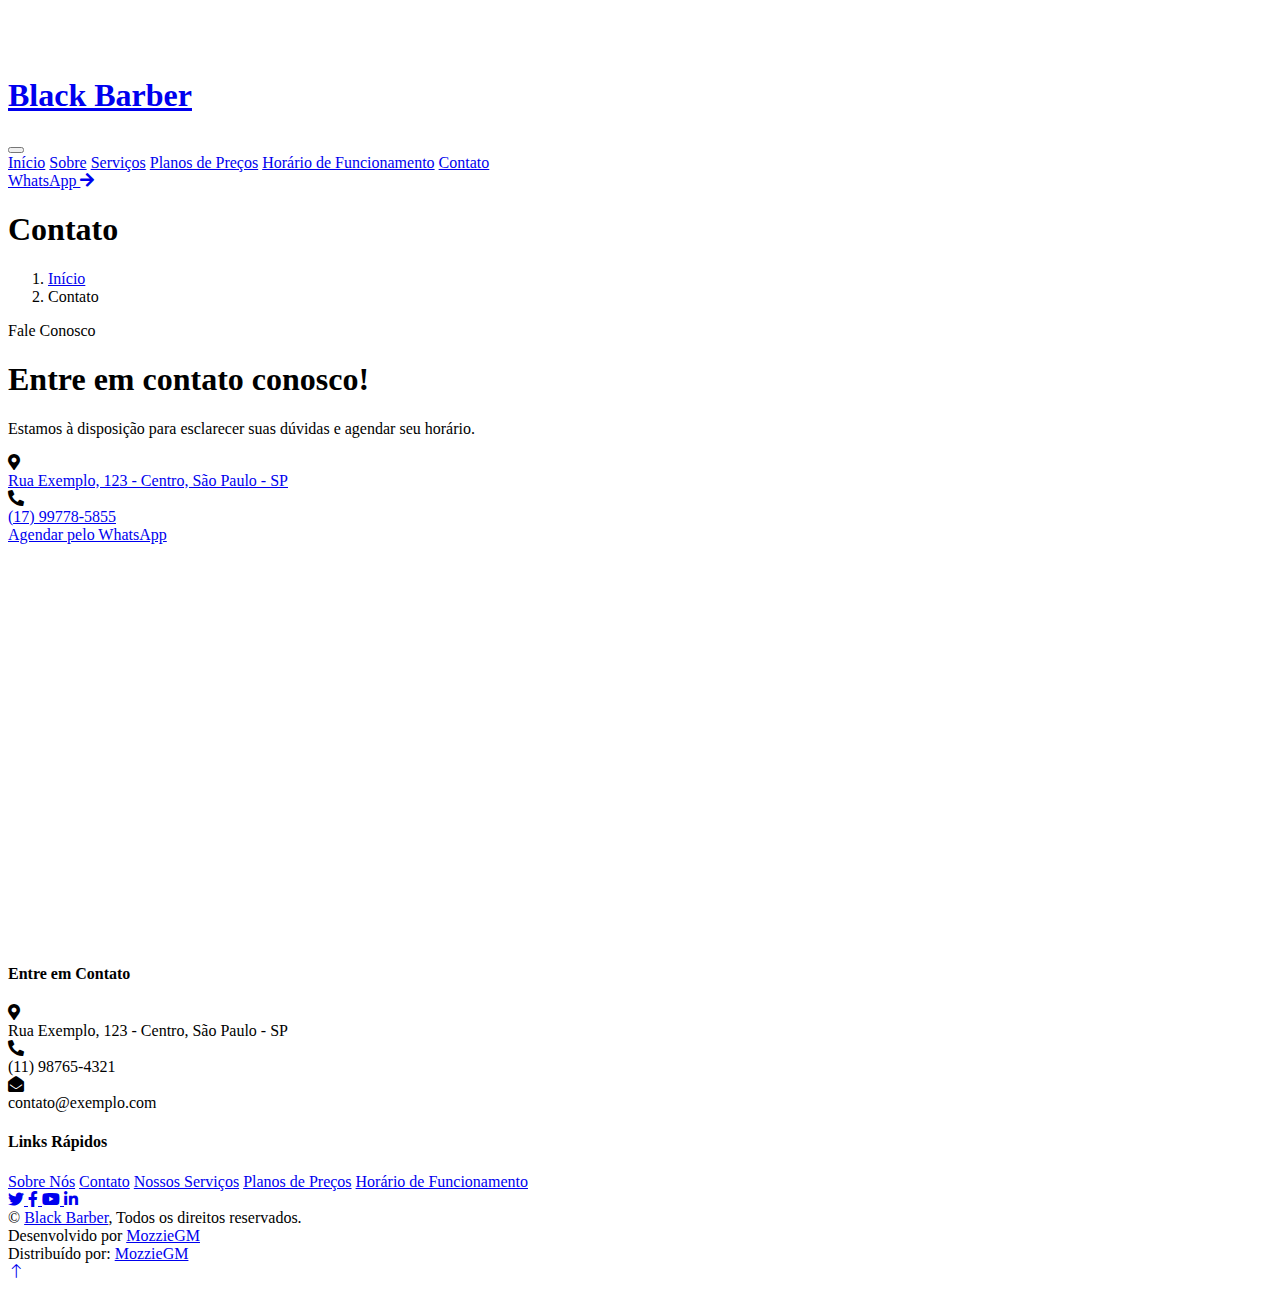
==== contato.html @ 5508dd4f "update" ====
<!DOCTYPE html>
<html lang="en">

<head>
    <meta charset="utf-8">
    <title>Black Barber</title>
    <meta content="width=device-width, initial-scale=1.0" name="viewport">
    <meta content="" name="keywords">
    <meta content="" name="description">

    <!-- Favicon -->
    <link href="img/favicon.ico" rel="icon">

    <!-- Google Web Fonts -->
    <link rel="preconnect" href="https://fonts.googleapis.com">
    <link rel="preconnect" href="https://fonts.gstatic.com" crossorigin>
    <link href="https://fonts.googleapis.com/css2?family=Roboto:wght@400;500&family=Oswald:wght@600&display=swap"
        rel="stylesheet">

    <!-- Icon Font Stylesheet -->
    <link href="https://cdnjs.cloudflare.com/ajax/libs/font-awesome/5.10.0/css/all.min.css" rel="stylesheet">
    <link href="https://cdn.jsdelivr.net/npm/bootstrap-icons@1.4.1/font/bootstrap-icons.css" rel="stylesheet">

    <!-- Libraries Stylesheet -->
    <link href="lib/animate/animate.min.css" rel="stylesheet">
    <link href="lib/owlcarousel/assets/owl.carousel.min.css" rel="stylesheet">

    <!-- Customized Bootstrap Stylesheet -->
    <link href="css/bootstrap.min.css" rel="stylesheet">

    <!-- Template Stylesheet -->
    <link href="css/style.css" rel="stylesheet">
</head>

<body>
    <!-- Spinner Start -->
    <div id="spinner"
        class="show bg-dark position-fixed translate-middle w-100 vh-100 top-50 start-50 d-flex align-items-center justify-content-center">
        <div class="spinner-grow text-primary" style="width: 3rem; height: 3rem;" role="status">
            <span class="sr-only">Loading...</span>
        </div>
    </div>
    <!-- Spinner End -->


    <!-- Início da Navbar -->
    <nav class="navbar navbar-expand-lg bg-secondary navbar-dark sticky-top py-lg-0 px-lg-5 wow fadeIn"
        data-wow-delay="0.1s">
        <a href="index.html" class="navbar-brand ms-4 ms-lg-0">
            <h1 class="mb-0 text-primary text-uppercase"></i>Black Barber</h1>
        </a>
        <button type="button" class="navbar-toggler me-4" data-bs-toggle="collapse" data-bs-target="#navbarCollapse">
            <span class="navbar-toggler-icon"></span>
        </button>
        <div class="collapse navbar-collapse" id="navbarCollapse">
            <div class="navbar-nav ms-auto p-4 p-lg-0">
                <a href="index.html" class="nav-item nav-link">Início</a>
                <a href="sobre.html" class="nav-item nav-link">Sobre</a>
                <a href="servicos.html" class="nav-item nav-link">Serviços</a>
                <a href="preco.html" class="nav-item nav-link">Planos de Preços</a>
                <a href="horario.html" class="nav-item nav-link">Horário de Funcionamento</a>
                <a href="contato.html" class="nav-item nav-link active">Contato</a>
            </div>
            <a href="https://wa.me/5517997785855?text=Quero%20agendar%20um%20hor%C3%A1rio!"
                class="btn btn-primary rounded-0 py-2 px-lg-4 d-none d-lg-block" target="_blank"
                rel="noopener noreferrer">
                WhatsApp <i class="fa fa-arrow-right ms-3"></i>
            </a>

        </div>
    </nav>
    <!-- Fim da Navbar -->


    <!-- Início do Cabeçalho da Página -->
    <div class="container-fluid page-header py-5 mb-5 wow fadeIn" data-wow-delay="0.1s">
        <div class="container text-center py-5">
            <h1 class="display-3 text-white text-uppercase mb-3 animated slideInDown">Contato</h1>
            <nav aria-label="breadcrumb animated slideInDown">
                <ol class="breadcrumb justify-content-center text-uppercase mb-0">
                    <li class="breadcrumb-item"><a class="text-white" href="index.html">Início</a></li>
                    <li class="breadcrumb-item text-primary active" aria-current="page">Contato</li>
                </ol>
            </nav>
        </div>
    </div>
    <!-- Fim do Cabeçalho da Página -->


    <!-- Início do Contato -->
    <div class="container-xxl py-5">
        <div class="container">
            <div class="row g-0">
                <div class="col-lg-6 wow fadeIn" data-wow-delay="0.1s">
                    <div class="bg-secondary p-5">
                        <p class="d-inline-block bg-dark text-primary py-1 px-4">Fale Conosco</p>
                        <h1 class="text-uppercase mb-4">Entre em contato conosco!</h1>
                        <p class="mb-4">Estamos à disposição para esclarecer suas dúvidas e agendar seu horário.</p>

                        <div class="d-flex align-items-center mb-3">
                            <div class="btn-square bg-dark flex-shrink-0 me-3">
                                <span class="fa fa-map-marker-alt text-primary"></span>
                            </div>
                            <a href="https://goo.gl/maps/XxXxXxXxXxXx" target="_blank" class="text-light">
                                Rua Exemplo, 123 - Centro, São Paulo - SP
                            </a>
                        </div>
                        <div class="d-flex align-items-center mb-3">
                            <div class="btn-square bg-dark flex-shrink-0 me-3">
                                <span class="fa fa-phone-alt text-primary"></span>
                            </div>
                            <a href="https://wa.me/5517997785855?text=Quero%20agendar%20um%20hor%C3%A1rio!"
                                target="_blank" class="text-light">
                                (17) 99778-5855
                            </a>
                        </div>
                        <a href="https://wa.me/5517997785855?text=Quero%20agendar%20um%20hor%C3%A1rio!"
                            class="btn btn-primary w-100 py-3 text-uppercase" target="_blank">
                            Agendar pelo WhatsApp
                        </a>
                    </div>
                </div>
                <div class="col-lg-6 wow fadeIn" data-wow-delay="0.5s">
                    <div class="h-100" style="min-height: 400px;">
                        <iframe class="google-map w-100 h-100"
                            src="https://www.google.com/maps/embed?pb=!1m18!1m12!1m3!1d467692.3953574584!2d-46.92494081777089!3d-23.681434666192445!2m3!1f0!2f0!3f0!3m2!1i1024!2i768!4f13.1!3m3!1m2!1s0x94ce448183a461d1%3A0x9ba94b08ff335bae!2zU8OjbyBQYXVsbywgU1A!5e0!3m2!1spt-BR!2sbr!4v1738498899780!5m2!1spt-BR!2sbr"
                            frameborder="0" allowfullscreen="" aria-hidden="false" tabindex="0"
                            style="filter: grayscale(100%) invert(92%) contrast(83%); border: 0;">
                        </iframe>
                    </div>
                </div>
            </div>
        </div>
    </div>
    <!-- Fim do Contato -->



    <!-- Início do Rodapé -->
    <div class="container-fluid bg-secondary text-light footer mt-5 pt-5 wow fadeIn" data-wow-delay="0.1s">
        <div class="container py-5">
            <div class="row g-5">
                <div class="col-lg-4 col-md-6">
                    <h4 class="text-uppercase mb-4">Entre em Contato</h4>
                    <div class="d-flex align-items-center mb-2">
                        <div class="btn-square bg-dark flex-shrink-0 me-3">
                            <span class="fa fa-map-marker-alt text-primary"></span>
                        </div>
                        <span>Rua Exemplo, 123 - Centro, São Paulo - SP</span>
                    </div>
                    <div class="d-flex align-items-center mb-2">
                        <div class="btn-square bg-dark flex-shrink-0 me-3">
                            <span class="fa fa-phone-alt text-primary"></span>
                        </div>
                        <span>(11) 98765-4321</span>
                    </div>
                    <div class="d-flex align-items-center">
                        <div class="btn-square bg-dark flex-shrink-0 me-3">
                            <span class="fa fa-envelope-open text-primary"></span>
                        </div>
                        <span>contato@exemplo.com</span>
                    </div>
                </div>
                <div class="col-lg-4 col-md-6">
                    <h4 class="text-uppercase mb-4">Links Rápidos</h4>
                    <a class="btn btn-link" href="sobre.html">Sobre Nós</a>
                    <a class="btn btn-link" href="contato.html">Contato</a>
                    <a class="btn btn-link" href="servicos.html">Nossos Serviços</a>
                    <a class="btn btn-link" href="preco.html">Planos de Preços</a>
                    <a class="btn btn-link" href="horario.html">Horário de Funcionamento</a>
                </div>
                <div class="col-lg-4 col-md-6">
                    <div class="d-flex pt-1 m-n1">
                        <a class="btn btn-lg-square btn-dark text-primary m-1" href="https://twitter.com/"
                            target="_blank" rel="noopener noreferrer">
                            <i class="fab fa-twitter"></i>
                        </a>
                        <a class="btn btn-lg-square btn-dark text-primary m-1" href="https://facebook.com/"
                            target="_blank" rel="noopener noreferrer">
                            <i class="fab fa-facebook-f"></i>
                        </a>
                        <a class="btn btn-lg-square btn-dark text-primary m-1" href="https://youtube.com/"
                            target="_blank" rel="noopener noreferrer">
                            <i class="fab fa-youtube"></i>
                        </a>
                        <a class="btn btn-lg-square btn-dark text-primary m-1" href="https://linkedin.com/"
                            target="_blank" rel="noopener noreferrer">
                            <i class="fab fa-linkedin-in"></i>
                        </a>
                    </div>

                </div>
            </div>
        </div>
        <div class="container">
            <div class="copyright">
                <div class="row">
                    <div class="col-md-6 text-center text-md-start mb-3 mb-md-0">
                        &copy; <a class="border-bottom" href="#">Black Barber</a>, Todos os direitos reservados.
                    </div>
                    <div class="col-md-6 text-center text-md-end">
                        Desenvolvido por <a class="border-bottom" href="https://mozziegm.vercel.app/">MozzieGM</a>
                        <br>Distribuído por: <a class="border-bottom" href="https://mozziegm.vercel.app/"
                            target="_blank">MozzieGM</a>
                    </div>
                </div>
            </div>
        </div>
    </div>
    <!-- Fim do Rodapé -->


    <!-- Back to Top -->
    <a href="#" class="btn btn-primary btn-lg-square back-to-top"><i class="bi bi-arrow-up"></i></a>


    <!-- JavaScript Libraries -->
    <script src="https://code.jquery.com/jquery-3.4.1.min.js"></script>
    <script src="https://cdn.jsdelivr.net/npm/bootstrap@5.0.0/dist/js/bootstrap.bundle.min.js"></script>
    <script src="lib/wow/wow.min.js"></script>
    <script src="lib/easing/easing.min.js"></script>
    <script src="lib/waypoints/waypoints.min.js"></script>
    <script src="lib/owlcarousel/owl.carousel.min.js"></script>

    <!-- Template Javascript -->
    <script src="js/main.js"></script>
</body>

</html>
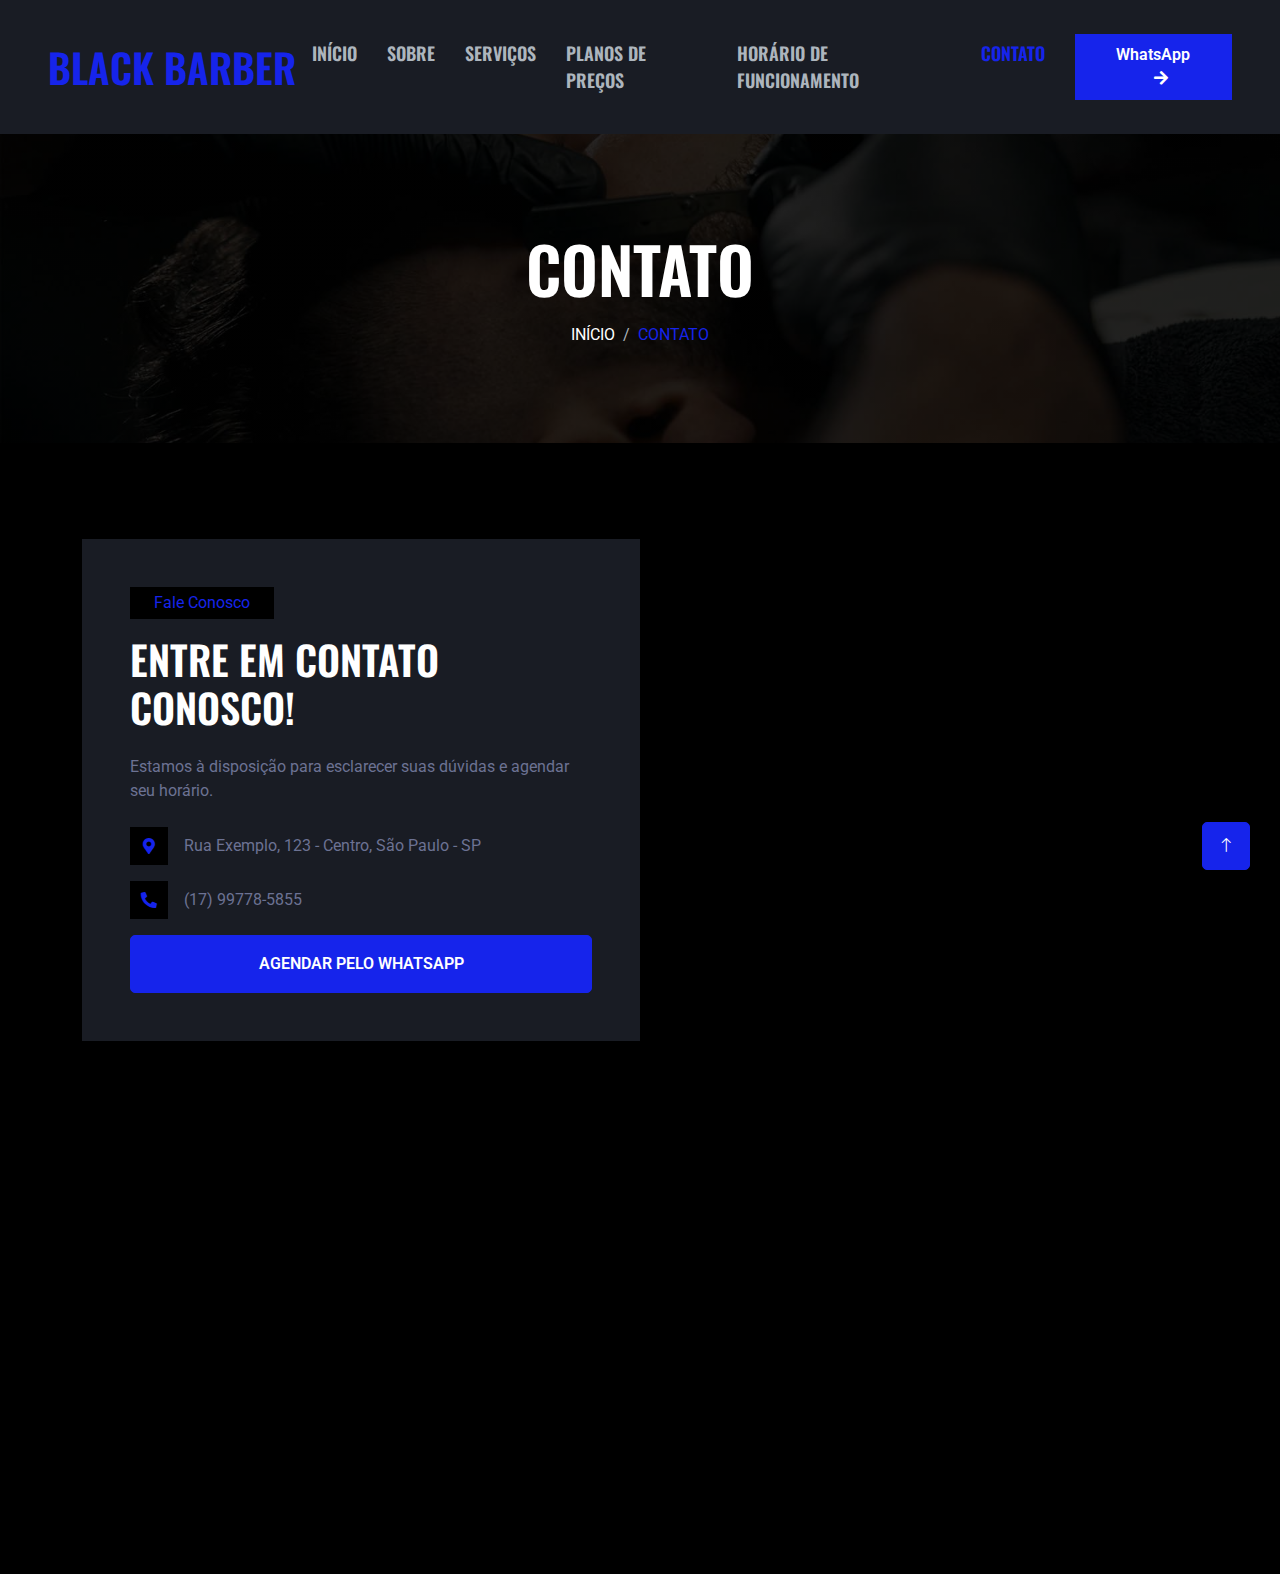
==== commit c4c6c211: "update" ====
--- a/contato.html
+++ b/contato.html
@@ -61,7 +61,7 @@
                 <a href="horario.html" class="nav-item nav-link">Horário de Funcionamento</a>
                 <a href="contato.html" class="nav-item nav-link active">Contato</a>
             </div>
-            <a href="https://wa.me/5517997785855?text=Quero%20agendar%20um%20hor%C3%A1rio!"
+            <a href="https://wa.me/5511930917084?text=Quero%20agendar%20um%20hor%C3%A1rio!"
                 class="btn btn-primary rounded-0 py-2 px-lg-4 d-none d-lg-block" target="_blank"
                 rel="noopener noreferrer">
                 WhatsApp <i class="fa fa-arrow-right ms-3"></i>
@@ -101,7 +101,7 @@
                             <div class="btn-square bg-dark flex-shrink-0 me-3">
                                 <span class="fa fa-map-marker-alt text-primary"></span>
                             </div>
-                            <a href="https://goo.gl/maps/XxXxXxXxXxXx" target="_blank" class="text-light">
+                            <a href="https://maps.app.goo.gl/WDW9LNnLBoL38bQ57" target="_blank" class="text-light">
                                 Rua Exemplo, 123 - Centro, São Paulo - SP
                             </a>
                         </div>
@@ -109,12 +109,12 @@
                             <div class="btn-square bg-dark flex-shrink-0 me-3">
                                 <span class="fa fa-phone-alt text-primary"></span>
                             </div>
-                            <a href="https://wa.me/5517997785855?text=Quero%20agendar%20um%20hor%C3%A1rio!"
+                            <a href="https://wa.me/5511930917084?text=Quero%20agendar%20um%20hor%C3%A1rio!"
                                 target="_blank" class="text-light">
                                 (17) 99778-5855
                             </a>
                         </div>
-                        <a href="https://wa.me/5517997785855?text=Quero%20agendar%20um%20hor%C3%A1rio!"
+                        <a href="https://wa.me/5511930917084?text=Quero%20agendar%20um%20hor%C3%A1rio!"
                             class="btn btn-primary w-100 py-3 text-uppercase" target="_blank">
                             Agendar pelo WhatsApp
                         </a>
@@ -123,7 +123,7 @@
                 <div class="col-lg-6 wow fadeIn" data-wow-delay="0.5s">
                     <div class="h-100" style="min-height: 400px;">
                         <iframe class="google-map w-100 h-100"
-                            src="https://www.google.com/maps/embed?pb=!1m18!1m12!1m3!1d467692.3953574584!2d-46.92494081777089!3d-23.681434666192445!2m3!1f0!2f0!3f0!3m2!1i1024!2i768!4f13.1!3m3!1m2!1s0x94ce448183a461d1%3A0x9ba94b08ff335bae!2zU8OjbyBQYXVsbywgU1A!5e0!3m2!1spt-BR!2sbr!4v1738498899780!5m2!1spt-BR!2sbr"
+                            src="https://www.google.com/maps/embed?pb=!1m18!1m12!1m3!1d3657.5285882464095!2d-46.2939495!3d-23.5494519!2m3!1f0!2f0!3f0!3m2!1i1024!2i768!4f13.1!3m3!1m2!1s0x94ce70af39300aeb%3A0x8d82d9ca29a924a8!2sR.%20Caboclos%2C%20945%20-%20Vila%20Urupes%2C%20Suzano%20-%20SP%2C%2008615-190!5e0!3m2!1spt-BR!2sbr!4v1738762948526!5m2!1spt-BR!2sbr"
                             frameborder="0" allowfullscreen="" aria-hidden="false" tabindex="0"
                             style="filter: grayscale(100%) invert(92%) contrast(83%); border: 0;">
                         </iframe>
@@ -146,19 +146,13 @@
                         <div class="btn-square bg-dark flex-shrink-0 me-3">
                             <span class="fa fa-map-marker-alt text-primary"></span>
                         </div>
-                        <span>Rua Exemplo, 123 - Centro, São Paulo - SP</span>
+                        <span>R. Caboclos, 945 - Vila Urupes</span>
                     </div>
                     <div class="d-flex align-items-center mb-2">
                         <div class="btn-square bg-dark flex-shrink-0 me-3">
                             <span class="fa fa-phone-alt text-primary"></span>
                         </div>
                         <span>(11) 98765-4321</span>
-                    </div>
-                    <div class="d-flex align-items-center">
-                        <div class="btn-square bg-dark flex-shrink-0 me-3">
-                            <span class="fa fa-envelope-open text-primary"></span>
-                        </div>
-                        <span>contato@exemplo.com</span>
                     </div>
                 </div>
                 <div class="col-lg-4 col-md-6">
@@ -171,10 +165,6 @@
                 </div>
                 <div class="col-lg-4 col-md-6">
                     <div class="d-flex pt-1 m-n1">
-                        <a class="btn btn-lg-square btn-dark text-primary m-1" href="https://twitter.com/"
-                            target="_blank" rel="noopener noreferrer">
-                            <i class="fab fa-twitter"></i>
-                        </a>
                         <a class="btn btn-lg-square btn-dark text-primary m-1" href="https://facebook.com/"
                             target="_blank" rel="noopener noreferrer">
                             <i class="fab fa-facebook-f"></i>
--- a/css/style.css
+++ b/css/style.css
@@ -0,0 +1,336 @@
+/********** Template CSS **********/
+:root {
+    --primary: #1624eb;
+    --secondary: #191C24;
+    --light: #ADB5BD;
+    --dark: #000000;
+}
+
+.back-to-top {
+    position: fixed;
+    display: none;
+    right: 30px;
+    bottom: 30px;
+    z-index: 99;
+    background: var(--primary);
+    color: white;
+    padding: 10px 15px;
+    border-radius: 50%;
+    transition: all 0.3s ease-in-out;
+}
+
+
+
+/*** Spinner ***/
+#spinner {
+    opacity: 0;
+    visibility: hidden;
+    transition: opacity .5s ease-out, visibility 0s linear .5s;
+    z-index: 99999;
+}
+
+#spinner.show {
+    visibility: visible;
+    opacity: 1;
+}
+
+
+/*** Button ***/
+.btn {
+    font-weight: 600;
+    transition: all 0.3s ease-in-out;
+    border-radius: 5px;
+}
+
+.btn-square {
+    width: 38px;
+    height: 38px;
+}
+
+.btn-sm-square {
+    width: 32px;
+    height: 32px;
+}
+
+.btn-lg-square {
+    width: 48px;
+    height: 48px;
+}
+
+.btn-square,
+.btn-sm-square,
+.btn-lg-square {
+    padding: 0;
+    display: flex;
+    align-items: center;
+    justify-content: center;
+    font-weight: normal;
+}
+
+
+/*** Navbar ***/
+.navbar .dropdown-toggle::after {
+    border: none;
+    content: "\f107";
+    font-family: "Font Awesome 5 Free";
+    font-weight: 900;
+    vertical-align: middle;
+    margin-left: 8px;
+}
+
+.navbar .navbar-nav .nav-link {
+    margin-right: 30px;
+    padding: 40px 0;
+    color: var(--light);
+    font-family: 'Oswald', sans-serif;
+    font-size: 18px;
+    font-weight: 600;
+    text-transform: uppercase;
+    outline: none;
+}
+
+.navbar .navbar-nav .nav-link:hover,
+.navbar .navbar-nav .nav-link.active {
+    color: var(--primary);
+}
+
+.navbar.sticky-top {
+    top: -100px;
+    transition: .5s;
+}
+
+@media (max-width: 991.98px) {
+    .navbar .navbar-nav .nav-link,
+    .navbar.shadow-sm .navbar-nav .nav-link {
+        margin-right: 0;
+        padding: 10px 0;
+    }
+
+    .navbar .navbar-nav {
+        margin-top: 8px;
+        border-top: 1px solid var(--light);
+    }
+}
+
+@media (min-width: 992px) {
+    .navbar.shadow-sm .navbar-nav .nav-link {
+        padding: 20px 0;
+    }
+
+    .navbar .nav-item .dropdown-menu {
+        display: block;
+        border: none;
+        margin-top: 0;
+        top: 150%;
+        opacity: 0;
+        visibility: hidden;
+        transition: .5s;
+    }
+
+    .navbar .nav-item:hover .dropdown-menu {
+        top: 100%;
+        visibility: visible;
+        transition: .5s;
+        opacity: 1;
+    }
+}
+
+
+/*** Header ***/
+.carousel-caption {
+    top: 0;
+    left: 0;
+    right: 0;
+    bottom: 0;
+    background: rgba(0, 0, 0, .85);
+    z-index: 1;
+}
+
+.carousel-control-prev,
+.carousel-control-next {
+    width: 10%;
+}
+
+.carousel-control-prev-icon,
+.carousel-control-next-icon {
+    width: 3rem;
+    height: 3rem;
+}
+
+@media (max-width: 768px) {
+    #header-carousel .carousel-item {
+        position: relative;
+        min-height: 450px;
+    }
+    
+    #header-carousel .carousel-item img {
+        position: absolute;
+        width: 100%;
+        height: 100%;
+        object-fit: cover;
+    }
+}
+
+.page-header {
+    background: linear-gradient(rgba(0, 0, 0, .85), rgba(0, 0, 0, .85)), url(../img/carousel-1.jpg) center center no-repeat;
+    background-size: cover;
+}
+
+.breadcrumb-item + .breadcrumb-item::before {
+    color: var(--light);
+}
+
+
+/*** Service ***/
+.service-item .btn {
+    position: absolute;
+    right: -50px;
+    bottom: -50px;
+    width: 50px;
+    height: 50px;
+    color: var(--primary);
+    background: var(--dark);
+    opacity: 0;
+}
+
+.service-item:hover .btn {
+    right: 0;
+    bottom: 0;
+    opacity: 1;
+}
+
+
+/*** Team ***/
+.team-item .team-img::before,
+.team-item .team-img::after {
+    position: absolute;
+    content: "";
+    width: 0;
+    height: 100%;
+    top: 0;
+    left: 0;
+    background: rgba(0, 0, 0, .85);
+    transition: .5s;
+}
+
+.team-item .team-img::after {
+    left: auto;
+    right: 0;
+}
+
+.team-item:hover .team-img::before,
+.team-item:hover .team-img::after {
+    width: 50%;
+}
+
+.team-item .team-img .team-social {
+    position: absolute;
+    width: 100%;
+    height: 100%;
+    top: 0;
+    left: 0;
+    display: flex;
+    align-items: center;
+    justify-content: center;
+    transition: .5s;
+    z-index: 3;
+    opacity: 0;
+}
+
+.team-item:hover .team-img .team-social {
+    transition-delay: .3s;
+    opacity: 1;
+}
+
+.team-item .team-social .btn {
+    display: inline-flex;
+    margin: 0 3px;
+    color: var(--primary);
+    background: var(--dark);
+}
+
+.team-item .team-social .btn:hover {
+    color: #FFFFFF;
+    background: var(--primary);
+}
+
+
+/*** Testimonial ***/
+.testimonial-carousel {
+    max-width: 700px;
+    margin: 0 auto;
+}
+
+.testimonial-carousel .owl-dots {
+    margin-top: 35px;
+    height: 100px;
+    display: flex;
+    align-items: center;
+    justify-content: center;
+}
+
+.testimonial-carousel .owl-dots .owl-dot {
+    width: 60px;
+    height: 60px;
+    margin: 0 5px;
+    padding: 10px;
+    background: var(--secondary);
+    transition: .5s;
+}
+
+.testimonial-carousel .owl-dots .owl-dot.active {
+    width: 80px;
+    height: 80px;
+    background: var(--primary);
+}
+
+.testimonial-carousel .owl-dots .owl-dot img {
+    opacity: .1;
+    transition: .5s;
+}
+
+.testimonial-carousel .owl-dots .owl-dot.active img {
+    opacity: 1;
+}
+
+
+/*** Footer ***/
+.footer .btn.btn-link {
+    display: block;
+    margin-bottom: 5px;
+    padding: 0;
+    text-align: left;
+    color: var(--light);
+    font-size: 15px;
+    font-weight: normal;
+    text-transform: capitalize;
+    transition: .3s;
+}
+
+.footer .btn.btn-link::before {
+    position: relative;
+    content: "\f105";
+    font-family: "Font Awesome 5 Free";
+    font-weight: 900;
+    margin-right: 10px;
+}
+
+.footer .btn.btn-link:hover {
+    color: var(--primary);
+    letter-spacing: 1px;
+    box-shadow: none;
+}
+
+.footer .copyright {
+    padding: 1.5rem;
+    font-size: 15px;
+    background: var(--dark);
+}
+
+.footer .copyright a {
+    color: var(--light);
+}
+
+.footer .copyright a:hover {
+    color: var(--primary);
+}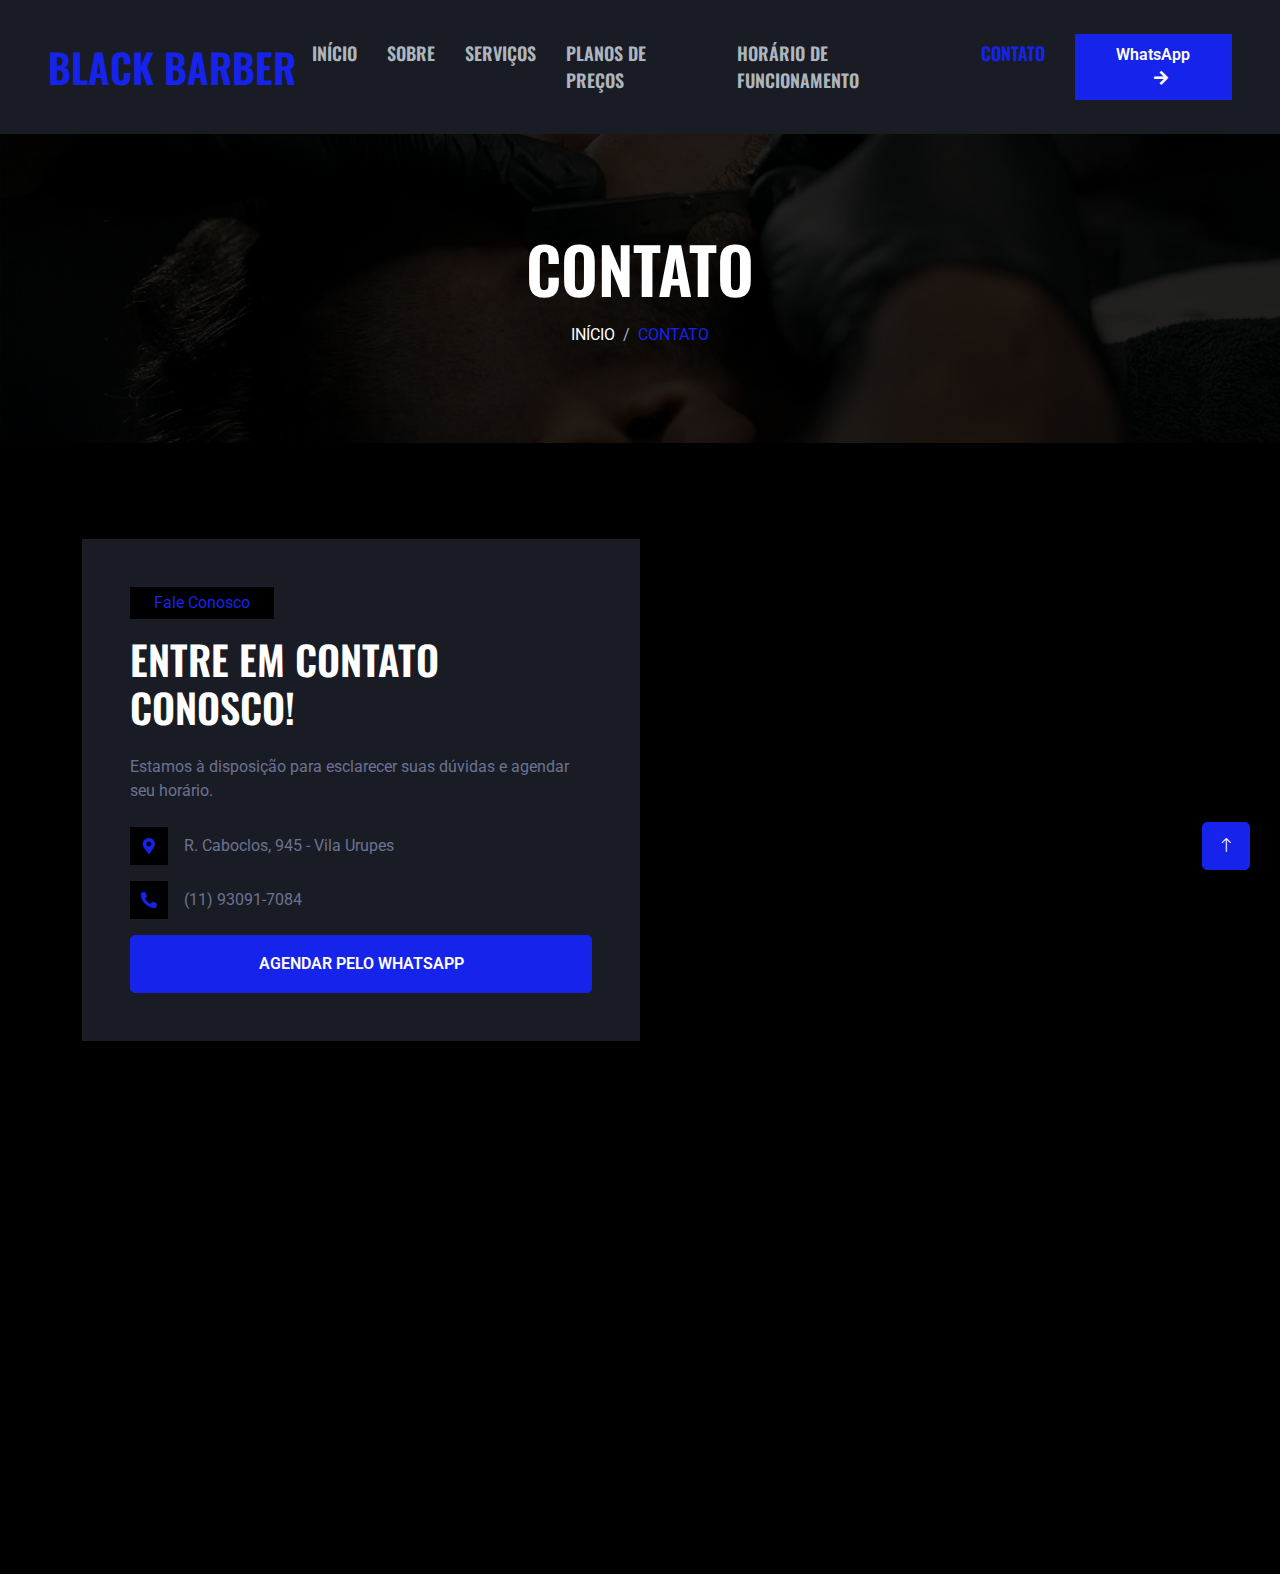
==== commit eba37bd1: "update" ====
--- a/contato.html
+++ b/contato.html
@@ -9,7 +9,7 @@
     <meta content="" name="description">
 
     <!-- Favicon -->
-    <link href="img/favicon.ico" rel="icon">
+    <link href="img/favicon.png" rel="icon" type="image/png">
 
     <!-- Google Web Fonts -->
     <link rel="preconnect" href="https://fonts.googleapis.com">
@@ -102,7 +102,7 @@
                                 <span class="fa fa-map-marker-alt text-primary"></span>
                             </div>
                             <a href="https://maps.app.goo.gl/WDW9LNnLBoL38bQ57" target="_blank" class="text-light">
-                                Rua Exemplo, 123 - Centro, São Paulo - SP
+                                R. Caboclos, 945 - Vila Urupes
                             </a>
                         </div>
                         <div class="d-flex align-items-center mb-3">
@@ -111,7 +111,7 @@
                             </div>
                             <a href="https://wa.me/5511930917084?text=Quero%20agendar%20um%20hor%C3%A1rio!"
                                 target="_blank" class="text-light">
-                                (17) 99778-5855
+                                (11) 93091-7084
                             </a>
                         </div>
                         <a href="https://wa.me/5511930917084?text=Quero%20agendar%20um%20hor%C3%A1rio!"
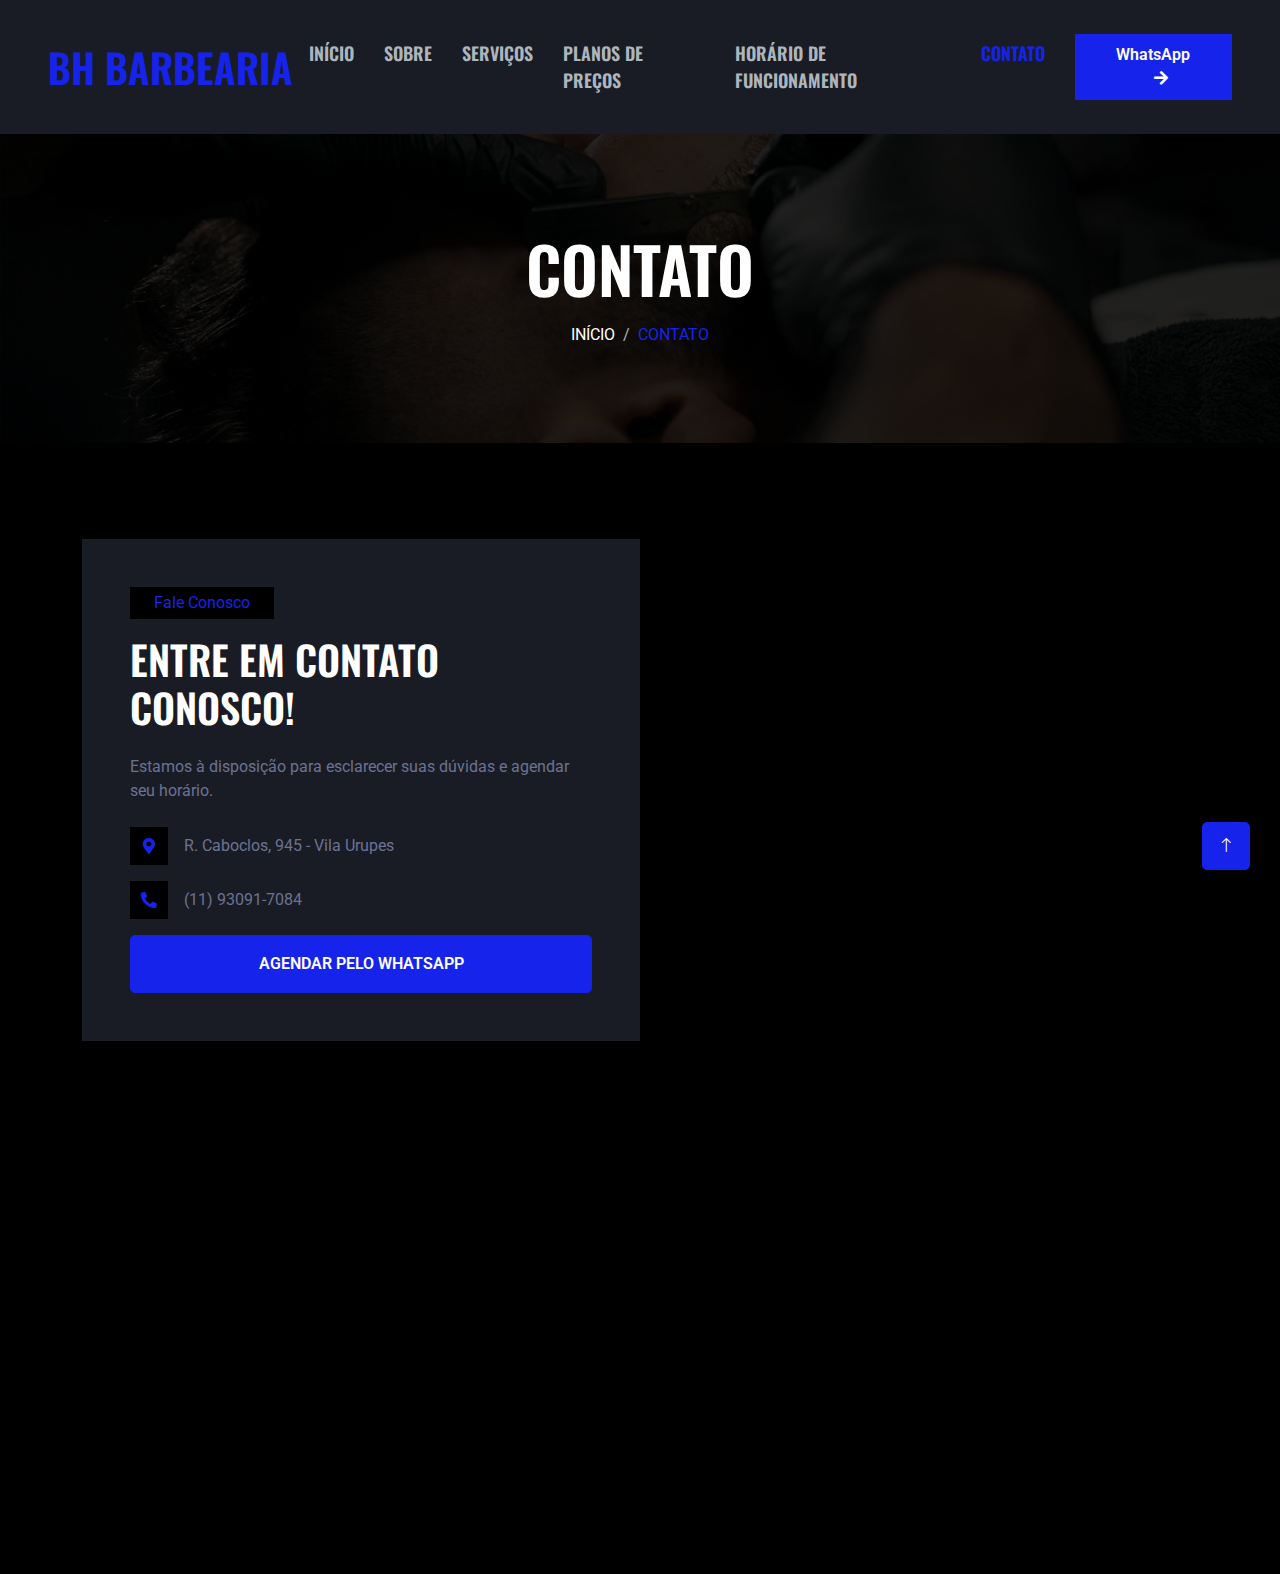
==== commit 44b313db: "update numeros" ====
--- a/contato.html
+++ b/contato.html
@@ -3,7 +3,7 @@
 
 <head>
     <meta charset="utf-8">
-    <title>Black Barber</title>
+    <title>BH Barbearia</title>
     <meta content="width=device-width, initial-scale=1.0" name="viewport">
     <meta content="" name="keywords">
     <meta content="" name="description">
@@ -47,7 +47,7 @@
     <nav class="navbar navbar-expand-lg bg-secondary navbar-dark sticky-top py-lg-0 px-lg-5 wow fadeIn"
         data-wow-delay="0.1s">
         <a href="index.html" class="navbar-brand ms-4 ms-lg-0">
-            <h1 class="mb-0 text-primary text-uppercase"></i>Black Barber</h1>
+            <h1 class="mb-0 text-primary text-uppercase"></i>BH Barbearia</h1>
         </a>
         <button type="button" class="navbar-toggler me-4" data-bs-toggle="collapse" data-bs-target="#navbarCollapse">
             <span class="navbar-toggler-icon"></span>
@@ -152,7 +152,7 @@
                         <div class="btn-square bg-dark flex-shrink-0 me-3">
                             <span class="fa fa-phone-alt text-primary"></span>
                         </div>
-                        <span>(11) 98765-4321</span>
+                        <span>(11) 93091-7084</span>
                     </div>
                 </div>
                 <div class="col-lg-4 col-md-6">
@@ -186,7 +186,7 @@
             <div class="copyright">
                 <div class="row">
                     <div class="col-md-6 text-center text-md-start mb-3 mb-md-0">
-                        &copy; <a class="border-bottom" href="#">Black Barber</a>, Todos os direitos reservados.
+                        &copy; <a class="border-bottom" href="#">BH Barbearia</a>, Todos os direitos reservados.
                     </div>
                     <div class="col-md-6 text-center text-md-end">
                         Desenvolvido por <a class="border-bottom" href="https://mozziegm.vercel.app/">MozzieGM</a>
